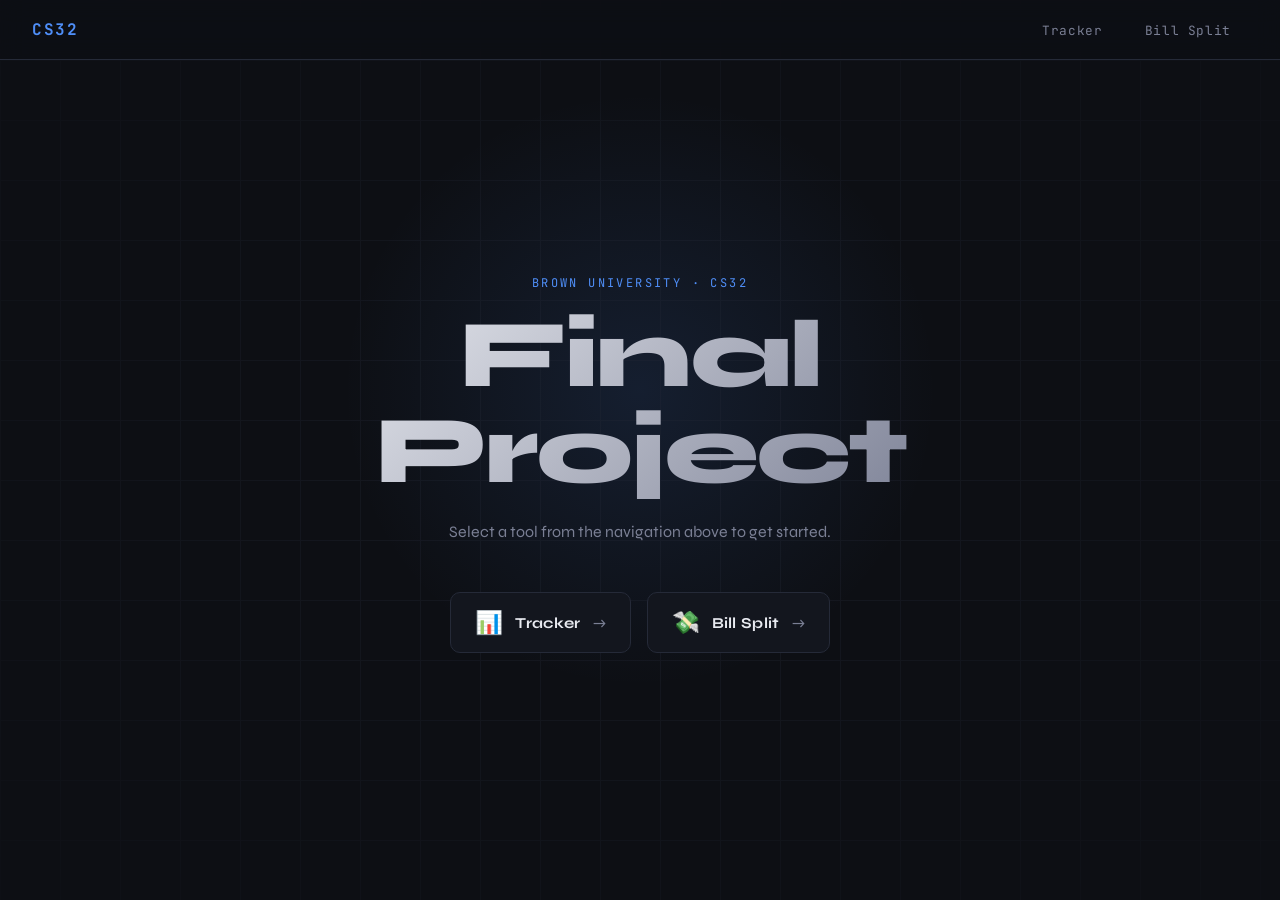
==== index.html @ 1ba177ac "Barebones HTML framework" ====
<!DOCTYPE html>
<html lang="en">
<head>
  <meta charset="UTF-8" />
  <meta name="viewport" content="width=device-width, initial-scale=1.0"/>
  <title>CS32 Final Project</title>
  <link rel="stylesheet" href="style.css" />
  <link href="https://fonts.googleapis.com/css2?family=JetBrains+Mono:wght@400;700&family=Syne:wght@400;700;800&display=swap" rel="stylesheet"/>
</head>
<body>

  <nav class="navbar">
    <div class="nav-brand">CS32</div>
    <ul class="nav-links">
      <li><a href="tracker.html" class="nav-link">Tracker</a></li>
      <li><a href="billsplit.html" class="nav-link">Bill Split</a></li>
    </ul>
  </nav>

  <main class="hero">
    <div class="hero-content">
      <p class="hero-eyebrow">Brown University · CS32</p>
      <h1 class="hero-title">Final Project</h1>
      <p class="hero-subtitle">Select a tool from the navigation above to get started.</p>
      <div class="hero-cards">
        <a href="tracker.html" class="card">
          <div class="card-icon">📊</div>
          <div class="card-label">Tracker</div>
          <div class="card-arrow">→</div>
        </a>
        <a href="billsplit.html" class="card">
          <div class="card-icon">💸</div>
          <div class="card-label">Bill Split</div>
          <div class="card-arrow">→</div>
        </a>
      </div>
    </div>
    <div class="hero-grid-bg"></div>
  </main>

</body>
</html>
---- style.css ----
/* ── Variables ── */
:root {
  --bg:        #0d0f14;
  --bg2:       #13161e;
  --bg3:       #1a1e29;
  --border:    #252a38;
  --accent:    #4f8ef7;
  --accent2:   #7c5cfc;
  --text:      #e8eaf0;
  --text-muted:#7a7f94;
  --font-sans: 'Syne', sans-serif;
  --font-mono: 'JetBrains Mono', monospace;
  --radius:    10px;
  --nav-h:     60px;
}

/* ── Reset ── */
*, *::before, *::after { box-sizing: border-box; margin: 0; padding: 0; }
html { font-size: 16px; scroll-behavior: smooth; }
body {
  background: var(--bg);
  color: var(--text);
  font-family: var(--font-sans);
  min-height: 100vh;
  overflow-x: hidden;
}
a { text-decoration: none; color: inherit; }
ul { list-style: none; }

/* ── Navbar ── */
.navbar {
  position: fixed;
  top: 0; left: 0; right: 0;
  height: var(--nav-h);
  background: rgba(13,15,20,0.85);
  backdrop-filter: blur(12px);
  -webkit-backdrop-filter: blur(12px);
  border-bottom: 1px solid var(--border);
  display: flex;
  align-items: center;
  justify-content: space-between;
  padding: 0 2rem;
  z-index: 100;
}

.nav-brand {
  font-family: var(--font-mono);
  font-weight: 700;
  font-size: 1rem;
  letter-spacing: 0.1em;
  color: var(--accent);
}

.nav-links {
  display: flex;
  gap: 0.5rem;
}

.nav-link {
  font-family: var(--font-mono);
  font-size: 0.8rem;
  letter-spacing: 0.05em;
  color: var(--text-muted);
  padding: 0.4rem 1rem;
  border-radius: var(--radius);
  border: 1px solid transparent;
  transition: all 0.2s ease;
}
.nav-link:hover,
.nav-link.active {
  color: var(--text);
  border-color: var(--border);
  background: var(--bg3);
}

/* ── Hero ── */
.hero {
  min-height: 100vh;
  display: flex;
  align-items: center;
  justify-content: center;
  padding: calc(var(--nav-h) + 2rem) 2rem 4rem;
  position: relative;
  overflow: hidden;
}

/* Subtle grid background */
.hero-grid-bg {
  position: absolute;
  inset: 0;
  background-image:
    linear-gradient(var(--border) 1px, transparent 1px),
    linear-gradient(90deg, var(--border) 1px, transparent 1px);
  background-size: 60px 60px;
  opacity: 0.3;
  mask-image: radial-gradient(ellipse 80% 80% at 50% 50%, black 30%, transparent 100%);
  pointer-events: none;
}

/* Glow orbs */
.hero::before {
  content: '';
  position: absolute;
  width: 600px; height: 600px;
  border-radius: 50%;
  background: radial-gradient(circle, rgba(79,142,247,0.12) 0%, transparent 70%);
  top: 50%; left: 50%;
  transform: translate(-50%, -60%);
  pointer-events: none;
}

.hero-content {
  position: relative;
  z-index: 1;
  text-align: center;
  max-width: 640px;
  animation: fadeUp 0.8s ease both;
}

.hero-eyebrow {
  font-family: var(--font-mono);
  font-size: 0.75rem;
  letter-spacing: 0.2em;
  text-transform: uppercase;
  color: var(--accent);
  margin-bottom: 1rem;
  opacity: 0;
  animation: fadeUp 0.6s ease 0.1s both;
}

.hero-title {
  font-size: clamp(3rem, 8vw, 6rem);
  font-weight: 800;
  line-height: 1;
  letter-spacing: -0.03em;
  background: linear-gradient(135deg, #e8eaf0 0%, #7a7f94 100%);
  -webkit-background-clip: text;
  -webkit-text-fill-color: transparent;
  background-clip: text;
  margin-bottom: 1.25rem;
  opacity: 0;
  animation: fadeUp 0.6s ease 0.2s both;
}

.hero-subtitle {
  font-size: 1rem;
  color: var(--text-muted);
  line-height: 1.6;
  margin-bottom: 3rem;
  opacity: 0;
  animation: fadeUp 0.6s ease 0.3s both;
}

/* ── Cards ── */
.hero-cards {
  display: flex;
  gap: 1rem;
  justify-content: center;
  flex-wrap: wrap;
  opacity: 0;
  animation: fadeUp 0.6s ease 0.4s both;
}

.card {
  display: flex;
  align-items: center;
  gap: 0.75rem;
  background: var(--bg2);
  border: 1px solid var(--border);
  border-radius: var(--radius);
  padding: 1rem 1.5rem;
  cursor: pointer;
  transition: all 0.2s ease;
  min-width: 180px;
}
.card:hover {
  border-color: var(--accent);
  background: var(--bg3);
  transform: translateY(-2px);
  box-shadow: 0 8px 30px rgba(79,142,247,0.15);
}
.card-icon { font-size: 1.4rem; }
.card-label {
  flex: 1;
  font-weight: 700;
  font-size: 0.95rem;
  letter-spacing: 0.02em;
}
.card-arrow {
  font-size: 1rem;
  color: var(--text-muted);
  transition: transform 0.2s ease, color 0.2s ease;
}
.card:hover .card-arrow {
  transform: translateX(4px);
  color: var(--accent);
}

/* ── Empty page placeholder ── */
.empty-page {
  min-height: 100vh;
  display: flex;
  flex-direction: column;
  align-items: center;
  justify-content: center;
  padding: var(--nav-h) 2rem 2rem;
  text-align: center;
  gap: 1rem;
}
.empty-badge {
  font-family: var(--font-mono);
  font-size: 0.7rem;
  letter-spacing: 0.15em;
  text-transform: uppercase;
  color: var(--accent);
  background: rgba(79,142,247,0.1);
  border: 1px solid rgba(79,142,247,0.25);
  padding: 0.35rem 0.85rem;
  border-radius: 999px;
}
.empty-title {
  font-size: clamp(2rem, 5vw, 3.5rem);
  font-weight: 800;
  letter-spacing: -0.03em;
  background: linear-gradient(135deg, #e8eaf0 0%, #7a7f94 100%);
  -webkit-background-clip: text;
  -webkit-text-fill-color: transparent;
  background-clip: text;
}
.empty-sub {
  font-size: 0.9rem;
  color: var(--text-muted);
  font-family: var(--font-mono);
}

/* ── Animations ── */
@keyframes fadeUp {
  from { opacity: 0; transform: translateY(18px); }
  to   { opacity: 1; transform: translateY(0); }
}
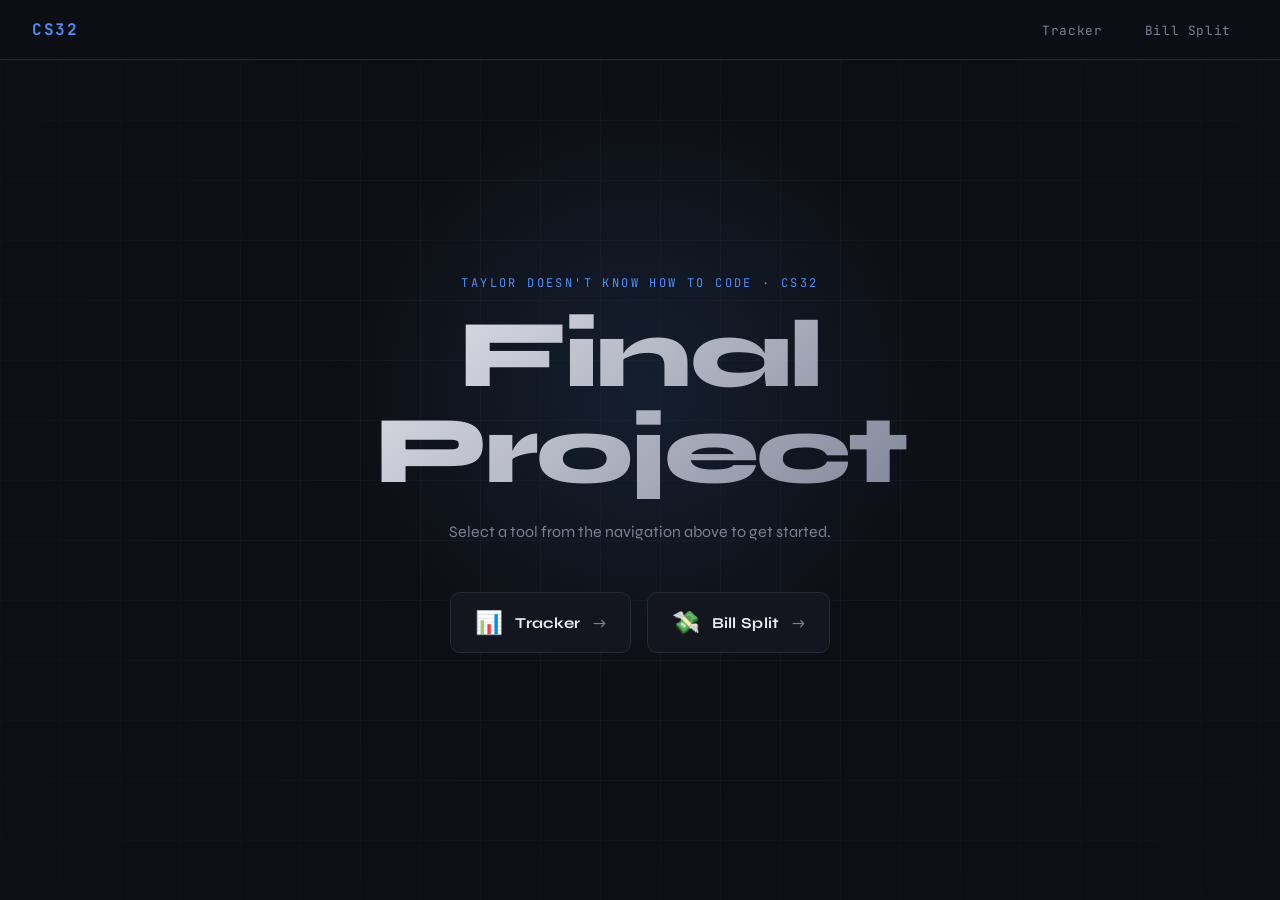
==== commit 45e58c9b: "i love taylor" ====
--- a/index.html
+++ b/index.html
@@ -10,7 +10,7 @@
 <body>
 
   <nav class="navbar">
-    <div class="nav-brand">CS32</div>
+    <a href="index.html" class="nav-brand">CS32</a>
     <ul class="nav-links">
       <li><a href="tracker.html" class="nav-link">Tracker</a></li>
       <li><a href="billsplit.html" class="nav-link">Bill Split</a></li>
@@ -19,7 +19,7 @@
 
   <main class="hero">
     <div class="hero-content">
-      <p class="hero-eyebrow">Brown University · CS32</p>
+      <p class="hero-eyebrow">Taylor doesn't know how to code · CS32</p>
       <h1 class="hero-title">Final Project</h1>
       <p class="hero-subtitle">Select a tool from the navigation above to get started.</p>
       <div class="hero-cards">
--- a/style.css
+++ b/style.css
@@ -233,6 +233,40 @@
   font-family: var(--font-mono);
 }
 
+/* ── Bill Split input preview ── */
+.bs-input-preview {
+  display: flex;
+  gap: 1rem;
+  margin-top: 1.5rem;
+}
+.bs-input-group {
+  display: flex;
+  flex-direction: column;
+  gap: 0.4rem;
+  text-align: left;
+}
+.bs-label {
+  font-family: var(--font-mono);
+  font-size: 0.7rem;
+  letter-spacing: 0.1em;
+  text-transform: uppercase;
+  color: var(--text-muted);
+}
+.bs-simple-input {
+  background: var(--bg2);
+  border: 1px solid var(--border);
+  border-radius: var(--radius);
+  color: var(--text);
+  font-family: var(--font-mono);
+  font-size: 0.85rem;
+  padding: 0.6rem 1rem;
+  outline: none;
+  transition: border-color 0.2s ease;
+  width: 180px;
+}
+.bs-simple-input::placeholder { color: var(--text-muted); }
+.bs-simple-input:focus { border-color: var(--accent); }
+
 /* ── Animations ── */
 @keyframes fadeUp {
   from { opacity: 0; transform: translateY(18px); }
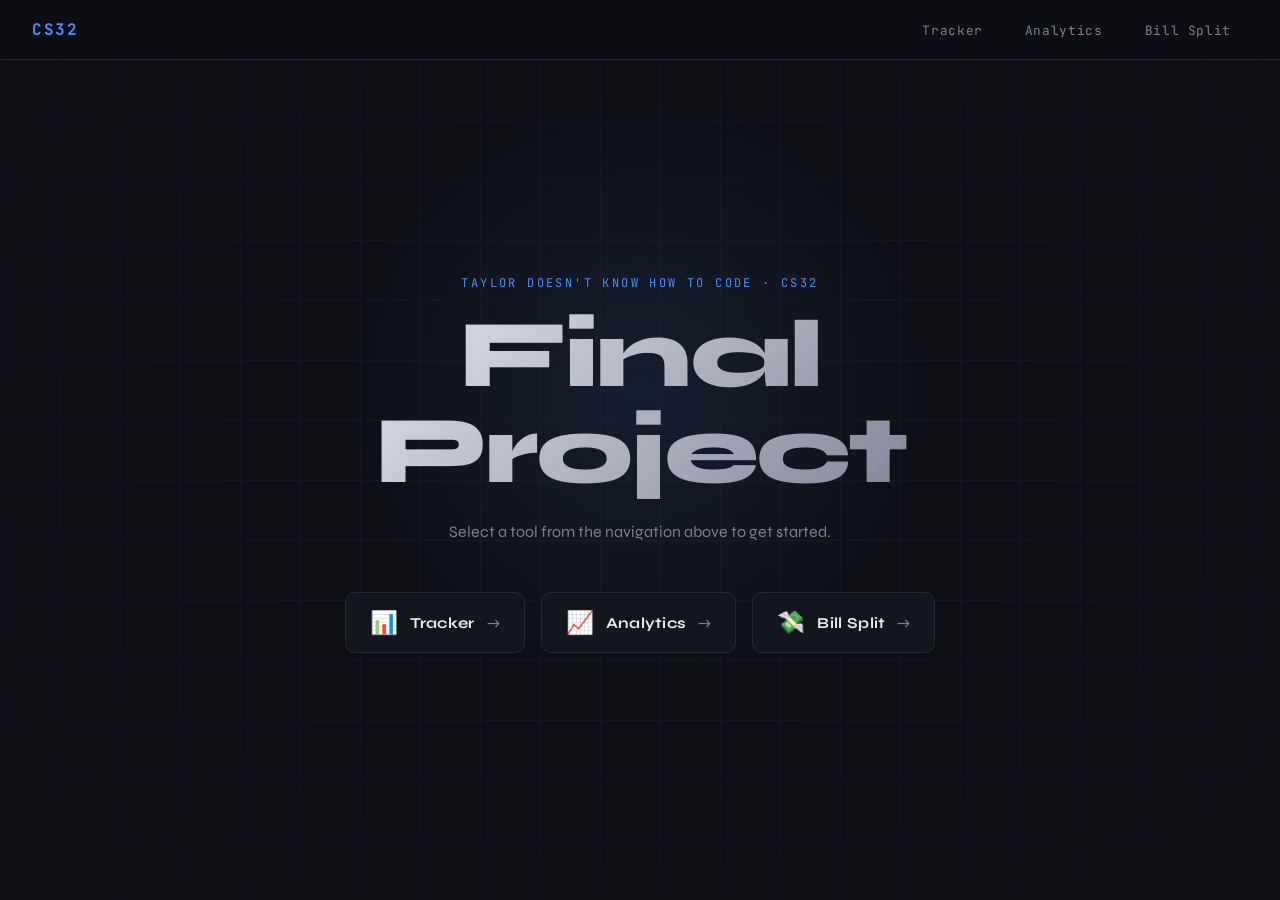
==== commit b7fd8a41: "converting tracker.py into html + graphing attempt 1938917" ====
--- a/index.html
+++ b/index.html
@@ -13,6 +13,7 @@
     <a href="index.html" class="nav-brand">CS32</a>
     <ul class="nav-links">
       <li><a href="tracker.html" class="nav-link">Tracker</a></li>
+      <li><a href="analytics.html" class="nav-link">Analytics</a></li>
       <li><a href="billsplit.html" class="nav-link">Bill Split</a></li>
     </ul>
   </nav>
@@ -28,6 +29,11 @@
           <div class="card-label">Tracker</div>
           <div class="card-arrow">→</div>
         </a>
+        <a href="analytics.html" class="card">
+          <div class="card-icon">📈</div>
+          <div class="card-label">Analytics</div>
+          <div class="card-arrow">→</div>
+        </a>
         <a href="billsplit.html" class="card">
           <div class="card-icon">💸</div>
           <div class="card-label">Bill Split</div>
--- a/style.css
+++ b/style.css
@@ -272,3 +272,610 @@
   from { opacity: 0; transform: translateY(18px); }
   to   { opacity: 1; transform: translateY(0); }
 }
+
+/* ══════════════════════════════════════════════════════════
+   Bill Split page
+   ══════════════════════════════════════════════════════════ */
+
+.bs-page {
+  display: grid;
+  grid-template-columns: 420px 1fr;
+  gap: 1.5rem;
+  max-width: 1200px;
+  margin: 0 auto;
+  padding: calc(var(--nav-h) + 1.5rem) 1.5rem 3rem;
+  align-items: start;
+}
+@media (max-width: 860px) {
+  .bs-page { grid-template-columns: 1fr; }
+}
+
+/* ── Panels ── */
+.bs-panel {
+  background: var(--bg2);
+  border: 1px solid var(--border);
+  border-radius: var(--radius);
+  padding: 1.25rem;
+  margin-bottom: 1.5rem;
+}
+.bs-panel-glow {
+  border-color: rgba(79,142,247,0.35);
+  box-shadow: 0 0 28px rgba(79,142,247,0.08);
+}
+.bs-panel-header {
+  display: flex;
+  align-items: center;
+  justify-content: space-between;
+  margin-bottom: 1rem;
+}
+.bs-panel-title {
+  font-size: 0.9rem;
+  font-weight: 700;
+  letter-spacing: 0.04em;
+  text-transform: uppercase;
+  color: var(--text);
+}
+.bs-count {
+  font-family: var(--font-mono);
+  font-size: 0.72rem;
+  background: var(--bg3);
+  border: 1px solid var(--border);
+  color: var(--text-muted);
+  border-radius: 999px;
+  padding: 0.15rem 0.6rem;
+}
+.bs-badge {
+  font-family: var(--font-mono);
+  font-size: 0.65rem;
+  letter-spacing: 0.12em;
+  text-transform: uppercase;
+  color: var(--accent);
+  background: rgba(79,142,247,0.1);
+  border: 1px solid rgba(79,142,247,0.25);
+  border-radius: 999px;
+  padding: 0.25rem 0.7rem;
+}
+
+/* ── Inputs & selects ── */
+.bs-input {
+  width: 100%;
+  background: var(--bg3);
+  border: 1px solid var(--border);
+  border-radius: var(--radius);
+  color: var(--text);
+  font-family: var(--font-mono);
+  font-size: 0.82rem;
+  padding: 0.55rem 0.9rem;
+  outline: none;
+  transition: border-color 0.18s;
+  appearance: none;
+  -webkit-appearance: none;
+}
+.bs-input::placeholder { color: var(--text-muted); }
+.bs-input:focus { border-color: var(--accent); }
+.bs-select {
+  background-image: url("data:image/svg+xml,%3Csvg xmlns='http://www.w3.org/2000/svg' width='12' height='8' fill='none'%3E%3Cpath d='M1 1l5 5 5-5' stroke='%237a7f94' stroke-width='1.5' stroke-linecap='round'/%3E%3C/svg%3E");
+  background-repeat: no-repeat;
+  background-position: right 0.8rem center;
+  padding-right: 2.2rem;
+  cursor: pointer;
+}
+.bs-select option { background: var(--bg2); color: var(--text); }
+
+/* ── Add-user row ── */
+.bs-add-row {
+  display: flex;
+  gap: 0.6rem;
+  margin-bottom: 1rem;
+}
+.bs-add-row .bs-input { flex: 1; }
+
+/* ── User chips ── */
+.bs-user-list {
+  display: flex;
+  flex-wrap: wrap;
+  gap: 0.5rem;
+}
+.bs-chip {
+  display: flex;
+  align-items: center;
+  gap: 0.45rem;
+  background: var(--bg3);
+  border: 1px solid var(--border);
+  border-radius: 999px;
+  padding: 0.3rem 0.5rem 0.3rem 0.4rem;
+  font-size: 0.8rem;
+}
+.bs-avatar {
+  width: 22px; height: 22px;
+  border-radius: 50%;
+  background: linear-gradient(135deg, var(--accent), var(--accent2));
+  color: #fff;
+  font-size: 0.65rem;
+  font-weight: 700;
+  display: flex; align-items: center; justify-content: center;
+  flex-shrink: 0;
+}
+
+/* ── Remove button ── */
+.bs-x {
+  background: none;
+  border: none;
+  color: var(--text-muted);
+  cursor: pointer;
+  font-size: 1rem;
+  line-height: 1;
+  padding: 0 0.15rem;
+  transition: color 0.15s;
+}
+.bs-x:hover { color: #f07070; }
+
+/* ── Buttons ── */
+.bs-btn {
+  font-family: var(--font-mono);
+  font-size: 0.78rem;
+  letter-spacing: 0.05em;
+  font-weight: 700;
+  border: 1px solid var(--border);
+  border-radius: var(--radius);
+  padding: 0.55rem 1.1rem;
+  cursor: pointer;
+  transition: all 0.18s;
+  white-space: nowrap;
+  background: var(--bg3);
+  color: var(--text);
+}
+.bs-btn:hover { border-color: var(--accent); color: var(--accent); }
+.bs-btn-accent {
+  background: var(--accent);
+  border-color: var(--accent);
+  color: #fff;
+}
+.bs-btn-accent:hover {
+  background: #3a7de8;
+  border-color: #3a7de8;
+  color: #fff;
+}
+.bs-btn-block { width: 100%; margin-top: 0.5rem; }
+
+/* ── Form layout ── */
+.bs-form { display: flex; flex-direction: column; gap: 0.9rem; }
+.bs-field { display: flex; flex-direction: column; gap: 0.35rem; flex: 1; }
+.bs-field-row { display: flex; gap: 0.75rem; }
+.bs-label {
+  font-family: var(--font-mono);
+  font-size: 0.68rem;
+  letter-spacing: 0.1em;
+  text-transform: uppercase;
+  color: var(--text-muted);
+}
+
+/* ── Split toggle ── */
+.bs-toggle-row {
+  display: flex;
+  gap: 0.4rem;
+  margin-bottom: 0.5rem;
+}
+.bs-toggle {
+  font-family: var(--font-mono);
+  font-size: 0.75rem;
+  padding: 0.35rem 0.85rem;
+  border: 1px solid var(--border);
+  border-radius: 999px;
+  background: var(--bg3);
+  color: var(--text-muted);
+  cursor: pointer;
+  transition: all 0.15s;
+}
+.bs-toggle.active {
+  border-color: var(--accent);
+  color: var(--accent);
+  background: rgba(79,142,247,0.1);
+}
+
+/* ── Checkbox group ── */
+.bs-checkbox-group {
+  display: flex;
+  flex-wrap: wrap;
+  gap: 0.5rem;
+}
+.bs-cb-label {
+  display: flex;
+  align-items: center;
+  gap: 0.4rem;
+  font-size: 0.8rem;
+  font-family: var(--font-mono);
+  cursor: pointer;
+  color: var(--text-muted);
+  transition: color 0.15s;
+}
+.bs-cb-label:hover { color: var(--text); }
+.bs-cb-label input[type="checkbox"] { accent-color: var(--accent); cursor: pointer; }
+
+/* ── Utility ── */
+.hidden { display: none !important; }
+.bs-empty {
+  font-family: var(--font-mono);
+  font-size: 0.78rem;
+  color: var(--text-muted);
+  text-align: center;
+  padding: 1rem 0;
+}
+
+/* ── Expense rows ── */
+.bs-expense-row {
+  display: flex;
+  align-items: flex-start;
+  gap: 0.75rem;
+  padding: 0.75rem 0;
+  border-bottom: 1px solid var(--border);
+}
+.bs-expense-row:last-child { border-bottom: none; }
+.bs-expense-icon { font-size: 1.2rem; line-height: 1; padding-top: 0.1rem; }
+.bs-expense-info { flex: 1; min-width: 0; }
+.bs-expense-desc {
+  font-weight: 700;
+  font-size: 0.88rem;
+  white-space: nowrap;
+  overflow: hidden;
+  text-overflow: ellipsis;
+}
+.bs-expense-meta {
+  font-family: var(--font-mono);
+  font-size: 0.7rem;
+  color: var(--text-muted);
+  margin-top: 0.2rem;
+  line-height: 1.5;
+}
+.bs-expense-right {
+  display: flex;
+  align-items: center;
+  gap: 0.5rem;
+  flex-shrink: 0;
+}
+.bs-expense-amount {
+  font-family: var(--font-mono);
+  font-size: 0.88rem;
+  font-weight: 700;
+  color: var(--accent);
+}
+
+/* ── Settlement rows ── */
+.bs-settle-row {
+  display: flex;
+  align-items: center;
+  gap: 0.6rem;
+  padding: 0.65rem 0;
+  border-bottom: 1px solid var(--border);
+  flex-wrap: wrap;
+}
+.bs-settle-row:last-child { border-bottom: none; }
+.bs-settle-from, .bs-settle-to {
+  font-family: var(--font-mono);
+  font-size: 0.85rem;
+  font-weight: 700;
+  color: var(--text);
+}
+.bs-settle-arrow {
+  font-family: var(--font-mono);
+  font-size: 0.72rem;
+  color: var(--text-muted);
+  letter-spacing: 0.05em;
+}
+.bs-settle-amt {
+  font-family: var(--font-mono);
+  font-size: 0.95rem;
+  font-weight: 700;
+  color: #5dde8a;
+  margin-left: auto;
+}
+
+/* ── Edit / pencil icon button ── */
+.bs-icon-btn {
+  background: none;
+  border: none;
+  color: var(--text-muted);
+  cursor: pointer;
+  font-size: 0.75rem;
+  padding: 0 0.15rem;
+  line-height: 1;
+  transition: color 0.15s;
+  flex-shrink: 0;
+}
+.bs-icon-btn:hover { color: var(--accent); }
+
+/* ── Modals ── */
+.modal-overlay {
+  position: fixed;
+  inset: 0;
+  background: rgba(0, 0, 0, 0.6);
+  backdrop-filter: blur(4px);
+  -webkit-backdrop-filter: blur(4px);
+  display: flex;
+  align-items: center;
+  justify-content: center;
+  z-index: 200;
+  padding: 1rem;
+}
+.modal-box {
+  background: var(--bg2);
+  border: 1px solid var(--border);
+  border-radius: var(--radius);
+  padding: 1.5rem;
+  width: 100%;
+  max-width: 360px;
+  box-shadow: 0 24px 60px rgba(0,0,0,0.5);
+  animation: fadeUp 0.18s ease both;
+}
+.modal-box-lg { max-width: 520px; }
+.modal-header {
+  display: flex;
+  align-items: center;
+  justify-content: space-between;
+  margin-bottom: 1.25rem;
+}
+.modal-title {
+  font-size: 0.9rem;
+  font-weight: 700;
+  letter-spacing: 0.04em;
+  text-transform: uppercase;
+}
+.modal-actions {
+  display: flex;
+  gap: 0.6rem;
+  justify-content: flex-end;
+  margin-top: 1.25rem;
+}
+.modal-close {
+  font-size: 1.2rem;
+  padding: 0 0.2rem;
+}
+
+/* ══════════════════════════════════════════════════════════
+   Tracker page
+   ══════════════════════════════════════════════════════════ */
+
+.tr-page {
+  max-width: 860px;
+  margin: 0 auto;
+  padding: calc(var(--nav-h) + 2rem) 1.5rem 3rem;
+  display: flex;
+  flex-direction: column;
+  gap: 1.25rem;
+}
+
+/* ── Header: account selector + balance ── */
+.tr-header {
+  display: flex;
+  align-items: flex-end;
+  justify-content: space-between;
+  gap: 1.5rem;
+  flex-wrap: wrap;
+}
+.tr-account-row {
+  display: flex;
+  flex-direction: column;
+  gap: 0.4rem;
+}
+.tr-user-sel { width: 220px; }
+
+/* ── Balance card ── */
+.tr-balance-card {
+  text-align: right;
+}
+.tr-balance-label {
+  font-family: var(--font-mono);
+  font-size: 0.68rem;
+  letter-spacing: 0.12em;
+  text-transform: uppercase;
+  color: var(--text-muted);
+  margin-bottom: 0.2rem;
+}
+.tr-balance-val {
+  font-size: clamp(2rem, 5vw, 3rem);
+  font-weight: 800;
+  letter-spacing: -0.02em;
+  line-height: 1;
+}
+.tr-balance-sub {
+  font-family: var(--font-mono);
+  font-size: 0.72rem;
+  color: var(--text-muted);
+  margin-top: 0.35rem;
+}
+.tr-pos { color: #5dde8a; }
+.tr-neg { color: #f56565; }
+
+/* ── Action buttons ── */
+.tr-actions {
+  display: flex;
+  gap: 0.75rem;
+}
+.tr-btn-income {
+  border-color: rgba(93,222,138,0.4);
+  color: #5dde8a;
+}
+.tr-btn-income:hover {
+  background: rgba(93,222,138,0.1);
+  border-color: #5dde8a;
+}
+
+/* ── Transaction panel ── */
+.tr-panel {
+  background: var(--bg2);
+  border: 1px solid var(--border);
+  border-radius: var(--radius);
+  overflow: hidden;
+}
+.tr-panel-header {
+  display: flex;
+  align-items: center;
+  justify-content: space-between;
+  padding: 0.85rem 1.25rem;
+  border-bottom: 1px solid var(--border);
+  background: var(--bg3);
+}
+.tr-panel-title {
+  font-family: var(--font-mono);
+  font-size: 0.72rem;
+  letter-spacing: 0.12em;
+  text-transform: uppercase;
+  color: var(--text-muted);
+}
+.tr-col-labels {
+  display: grid;
+  grid-template-columns: 90px 1fr 100px 100px;
+  gap: 0.5rem;
+  font-family: var(--font-mono);
+  font-size: 0.65rem;
+  letter-spacing: 0.1em;
+  text-transform: uppercase;
+  color: var(--text-muted);
+  text-align: right;
+}
+.tr-col-labels span:nth-child(2) { text-align: left; }
+
+/* ── Transaction row ── */
+.tr-row {
+  display: grid;
+  grid-template-columns: 90px 1fr 100px 100px 28px;
+  gap: 0.5rem;
+  align-items: center;
+  padding: 0.75rem 1.25rem;
+  border-bottom: 1px solid var(--border);
+  transition: background 0.15s;
+}
+.tr-row:last-child { border-bottom: none; }
+.tr-row:hover { background: var(--bg3); }
+
+.tr-date {
+  font-family: var(--font-mono);
+  font-size: 0.75rem;
+  color: var(--text-muted);
+}
+.tr-info { min-width: 0; }
+.tr-desc {
+  font-size: 0.88rem;
+  font-weight: 600;
+  white-space: nowrap;
+  overflow: hidden;
+  text-overflow: ellipsis;
+}
+.tr-cat {
+  font-family: var(--font-mono);
+  font-size: 0.68rem;
+  color: var(--text-muted);
+  margin-top: 0.15rem;
+}
+.tr-delta {
+  font-family: var(--font-mono);
+  font-size: 0.85rem;
+  font-weight: 700;
+  text-align: right;
+}
+.tr-run {
+  font-family: var(--font-mono);
+  font-size: 0.82rem;
+  color: var(--text-muted);
+  text-align: right;
+}
+.tr-remove-btn { justify-self: center; }
+.tr-empty-start { padding: 3rem 1.5rem; }
+
+/* ══════════════════════════════════════════════════════════
+   Analytics page
+   ══════════════════════════════════════════════════════════ */
+
+.an-page {
+  max-width: 1100px;
+  margin: 0 auto;
+  padding: calc(var(--nav-h) + 2rem) 1.5rem 3rem;
+  display: flex;
+  flex-direction: column;
+  gap: 2rem;
+}
+
+.an-section {
+  background: var(--bg2);
+  border: 1px solid var(--border);
+  border-radius: var(--radius);
+  padding: 1.5rem;
+}
+.an-section-head {
+  display: flex;
+  align-items: flex-start;
+  justify-content: space-between;
+  gap: 1rem;
+  margin-bottom: 1.5rem;
+  flex-wrap: wrap;
+}
+.an-title {
+  font-size: 1rem;
+  font-weight: 700;
+  letter-spacing: -0.01em;
+  margin-bottom: 0.25rem;
+}
+.an-subtitle {
+  font-family: var(--font-mono);
+  font-size: 0.72rem;
+  color: var(--text-muted);
+}
+.an-user-sel-wrap {
+  display: flex;
+  flex-direction: column;
+  gap: 0.35rem;
+}
+.an-user-sel { width: 180px; }
+
+/* ── Chart containers ── */
+.an-chart-wrap {
+  position: relative;
+}
+.an-chart-tall { height: 340px; }
+.an-chart-pie  { height: 300px; flex-shrink: 0; width: 340px; }
+.an-empty {
+  position: absolute;
+  inset: 0;
+  display: flex;
+  align-items: center;
+  justify-content: center;
+  padding: 2rem;
+  text-align: center;
+}
+
+/* ── Pie + stats layout ── */
+.an-pie-layout {
+  display: flex;
+  gap: 2rem;
+  align-items: flex-start;
+  flex-wrap: wrap;
+}
+
+/* ── Stats cards ── */
+.an-stats {
+  flex: 1;
+  min-width: 200px;
+  display: grid;
+  grid-template-columns: 1fr 1fr;
+  gap: 0.75rem;
+  align-content: start;
+}
+.an-stat {
+  background: var(--bg3);
+  border: 1px solid var(--border);
+  border-radius: var(--radius);
+  padding: 0.9rem 1rem;
+}
+.an-stat-label {
+  font-family: var(--font-mono);
+  font-size: 0.65rem;
+  letter-spacing: 0.1em;
+  text-transform: uppercase;
+  color: var(--text-muted);
+  margin-bottom: 0.35rem;
+}
+.an-stat-val {
+  font-size: 1.1rem;
+  font-weight: 700;
+  letter-spacing: -0.01em;
+}
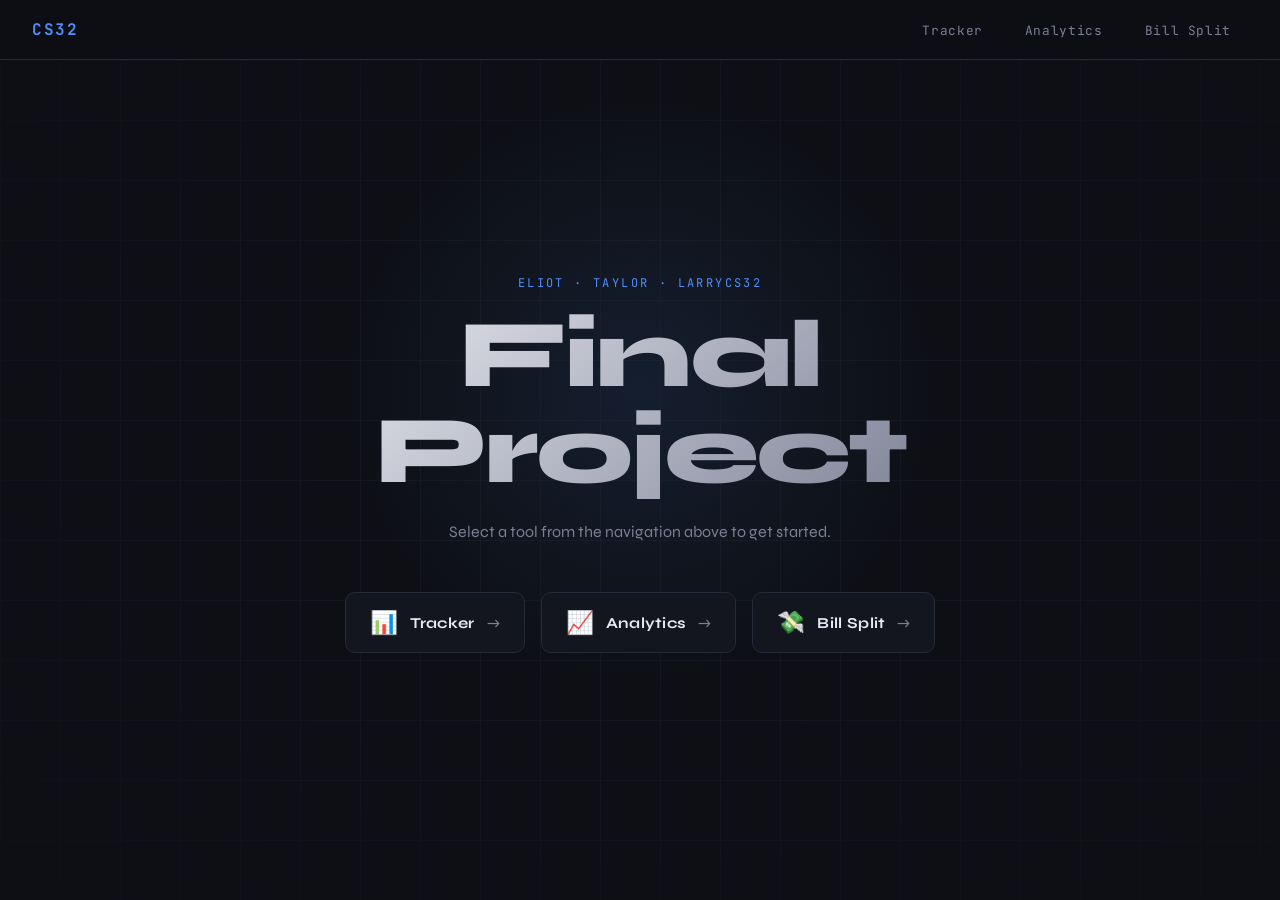
==== commit d53b6e52: "add comments to better document code" ====
--- a/index.html
+++ b/index.html
@@ -20,7 +20,7 @@
 
   <main class="hero">
     <div class="hero-content">
-      <p class="hero-eyebrow">Taylor doesn't know how to code · CS32</p>
+      <p class="hero-eyebrow">Eliot · Taylor · LarryCS32</p>
       <h1 class="hero-title">Final Project</h1>
       <p class="hero-subtitle">Select a tool from the navigation above to get started.</p>
       <div class="hero-cards">
--- a/style.css
+++ b/style.css
@@ -14,7 +14,7 @@
   --nav-h:     60px;
 }
 
-/* ── Reset ── */
+
 *, *::before, *::after { box-sizing: border-box; margin: 0; padding: 0; }
 html { font-size: 16px; scroll-behavior: smooth; }
 body {
@@ -27,7 +27,6 @@
 a { text-decoration: none; color: inherit; }
 ul { list-style: none; }
 
-/* ── Navbar ── */
 .navbar {
   position: fixed;
   top: 0; left: 0; right: 0;
@@ -73,7 +72,6 @@
   background: var(--bg3);
 }
 
-/* ── Hero ── */
 .hero {
   min-height: 100vh;
   display: flex;
@@ -84,7 +82,6 @@
   overflow: hidden;
 }
 
-/* Subtle grid background */
 .hero-grid-bg {
   position: absolute;
   inset: 0;
@@ -97,7 +94,6 @@
   pointer-events: none;
 }
 
-/* Glow orbs */
 .hero::before {
   content: '';
   position: absolute;
@@ -151,7 +147,6 @@
   animation: fadeUp 0.6s ease 0.3s both;
 }
 
-/* ── Cards ── */
 .hero-cards {
   display: flex;
   gap: 1rem;
@@ -196,7 +191,6 @@
   color: var(--accent);
 }
 
-/* ── Empty page placeholder ── */
 .empty-page {
   min-height: 100vh;
   display: flex;
@@ -233,7 +227,6 @@
   font-family: var(--font-mono);
 }
 
-/* ── Bill Split input preview ── */
 .bs-input-preview {
   display: flex;
   gap: 1rem;
@@ -267,15 +260,10 @@
 .bs-simple-input::placeholder { color: var(--text-muted); }
 .bs-simple-input:focus { border-color: var(--accent); }
 
-/* ── Animations ── */
 @keyframes fadeUp {
   from { opacity: 0; transform: translateY(18px); }
   to   { opacity: 1; transform: translateY(0); }
 }
-
-/* ══════════════════════════════════════════════════════════
-   Bill Split page
-   ══════════════════════════════════════════════════════════ */
 
 .bs-page {
   display: grid;
@@ -290,7 +278,6 @@
   .bs-page { grid-template-columns: 1fr; }
 }
 
-/* ── Panels ── */
 .bs-panel {
   background: var(--bg2);
   border: 1px solid var(--border);
@@ -336,7 +323,6 @@
   padding: 0.25rem 0.7rem;
 }
 
-/* ── Inputs & selects ── */
 .bs-input {
   width: 100%;
   background: var(--bg3);
@@ -362,7 +348,6 @@
 }
 .bs-select option { background: var(--bg2); color: var(--text); }
 
-/* ── Add-user row ── */
 .bs-add-row {
   display: flex;
   gap: 0.6rem;
@@ -370,7 +355,6 @@
 }
 .bs-add-row .bs-input { flex: 1; }
 
-/* ── User chips ── */
 .bs-user-list {
   display: flex;
   flex-wrap: wrap;
@@ -397,7 +381,6 @@
   flex-shrink: 0;
 }
 
-/* ── Remove button ── */
 .bs-x {
   background: none;
   border: none;
@@ -410,7 +393,6 @@
 }
 .bs-x:hover { color: #f07070; }
 
-/* ── Buttons ── */
 .bs-btn {
   font-family: var(--font-mono);
   font-size: 0.78rem;
@@ -438,7 +420,6 @@
 }
 .bs-btn-block { width: 100%; margin-top: 0.5rem; }
 
-/* ── Form layout ── */
 .bs-form { display: flex; flex-direction: column; gap: 0.9rem; }
 .bs-field { display: flex; flex-direction: column; gap: 0.35rem; flex: 1; }
 .bs-field-row { display: flex; gap: 0.75rem; }
@@ -450,7 +431,6 @@
   color: var(--text-muted);
 }
 
-/* ── Split toggle ── */
 .bs-toggle-row {
   display: flex;
   gap: 0.4rem;
@@ -473,7 +453,6 @@
   background: rgba(79,142,247,0.1);
 }
 
-/* ── Checkbox group ── */
 .bs-checkbox-group {
   display: flex;
   flex-wrap: wrap;
@@ -502,7 +481,6 @@
   padding: 1rem 0;
 }
 
-/* ── Expense rows ── */
 .bs-expense-row {
   display: flex;
   align-items: flex-start;
@@ -540,7 +518,6 @@
   color: var(--accent);
 }
 
-/* ── Settlement rows ── */
 .bs-settle-row {
   display: flex;
   align-items: center;
@@ -570,7 +547,6 @@
   margin-left: auto;
 }
 
-/* ── Edit / pencil icon button ── */
 .bs-icon-btn {
   background: none;
   border: none;
@@ -584,7 +560,6 @@
 }
 .bs-icon-btn:hover { color: var(--accent); }
 
-/* ── Modals ── */
 .modal-overlay {
   position: fixed;
   inset: 0;
@@ -631,9 +606,6 @@
   padding: 0 0.2rem;
 }
 
-/* ══════════════════════════════════════════════════════════
-   Tracker page
-   ══════════════════════════════════════════════════════════ */
 
 .tr-page {
   max-width: 860px;
@@ -644,7 +616,6 @@
   gap: 1.25rem;
 }
 
-/* ── Header: account selector + balance ── */
 .tr-header {
   display: flex;
   align-items: flex-end;
@@ -659,7 +630,7 @@
 }
 .tr-user-sel { width: 220px; }
 
-/* ── Balance card ── */
+
 .tr-balance-card {
   text-align: right;
 }
@@ -686,7 +657,6 @@
 .tr-pos { color: #5dde8a; }
 .tr-neg { color: #f56565; }
 
-/* ── Action buttons ── */
 .tr-actions {
   display: flex;
   gap: 0.75rem;
@@ -700,7 +670,6 @@
   border-color: #5dde8a;
 }
 
-/* ── Transaction panel ── */
 .tr-panel {
   background: var(--bg2);
   border: 1px solid var(--border);
@@ -724,7 +693,7 @@
 }
 .tr-col-labels {
   display: grid;
-  grid-template-columns: 90px 1fr 100px 100px;
+  grid-template-columns: 90px 1fr 100px 100px 80px;
   gap: 0.5rem;
   font-family: var(--font-mono);
   font-size: 0.65rem;
@@ -735,10 +704,9 @@
 }
 .tr-col-labels span:nth-child(2) { text-align: left; }
 
-/* ── Transaction row ── */
 .tr-row {
   display: grid;
-  grid-template-columns: 90px 1fr 100px 100px 28px;
+  grid-template-columns: 90px 1fr 100px 100px 80px;
   gap: 0.5rem;
   align-items: center;
   padding: 0.75rem 1.25rem;
@@ -779,12 +747,126 @@
   color: var(--text-muted);
   text-align: right;
 }
-.tr-remove-btn { justify-self: center; }
+.tr-row-btns {
+  display: flex;
+  align-items: center;
+  gap: 0.1rem;
+  justify-content: flex-end;
+}
 .tr-empty-start { padding: 3rem 1.5rem; }
 
-/* ══════════════════════════════════════════════════════════
-   Analytics page
-   ══════════════════════════════════════════════════════════ */
+/*recurring part*/
+.tr-btn-recurring {
+  border-color: rgba(124,92,252,0.4);
+  color: var(--accent2);
+}
+.tr-btn-recurring:hover {
+  background: rgba(124,92,252,0.1);
+  border-color: var(--accent2);
+}
+
+
+.tr-future-panel {
+  border-color: rgba(124,92,252,0.3);
+  box-shadow: 0 0 24px rgba(124,92,252,0.06);
+}
+.tr-future-header {
+  display: flex !important;
+  align-items: center;
+  justify-content: space-between;
+}
+.tr-future-sub {
+  font-family: var(--font-mono);
+  font-size: 0.65rem;
+  color: var(--text-muted);
+  margin-left: 0.75rem;
+  letter-spacing: 0.05em;
+}
+.tr-future-rules-count {
+  font-family: var(--font-mono);
+  font-size: 0.65rem;
+  color: var(--accent2);
+  background: rgba(124,92,252,0.1);
+  border: 1px solid rgba(124,92,252,0.25);
+  border-radius: 999px;
+  padding: 0.15rem 0.6rem;
+}
+
+/*separator per month*/
+.tr-month-sep {
+  font-family: var(--font-mono);
+  font-size: 0.68rem;
+  letter-spacing: 0.1em;
+  text-transform: uppercase;
+  color: var(--accent2);
+  padding: 0.6rem 1.25rem 0.3rem;
+  border-top: 1px solid var(--border);
+}
+.tr-month-sep:first-child { border-top: none; }
+
+.tr-future-row {
+  display: grid;
+  grid-template-columns: 90px 1fr auto 28px;
+  gap: 0.5rem;
+  align-items: center;
+  padding: 0.65rem 1.25rem;
+  border-bottom: 1px solid var(--border);
+  opacity: 0.82;
+  transition: opacity 0.15s, background 0.15s;
+}
+.tr-future-row:last-child { border-bottom: none; }
+.tr-future-row:hover { opacity: 1; background: var(--bg3); }
+
+.tr-future-amt-col {
+  text-align: right;
+}
+.tr-proj-bal {
+  font-family: var(--font-mono);
+  font-size: 0.68rem;
+  margin-top: 0.2rem;
+  opacity: 0.75;
+}
+
+
+.tr-users-panel { margin-bottom: 0; }
+
+.tr-row-sw { opacity: 0.88; }
+.tr-row-sw:hover { opacity: 1; }
+
+.tr-sw-badge {
+  display: inline-block;
+  font-family: var(--font-mono);
+  font-size: 0.6rem;
+  letter-spacing: 0.06em;
+  text-transform: uppercase;
+  color: var(--accent2);
+  background: rgba(124,92,252,0.12);
+  border: 1px solid rgba(124,92,252,0.25);
+  border-radius: 3px;
+  padding: 0.05rem 0.3rem;
+  vertical-align: middle;
+  margin-left: 0.3rem;
+}
+
+.tr-sw-source {
+  font-family: var(--font-mono);
+  font-size: 0.65rem;
+  color: var(--accent2);
+  opacity: 0.7;
+  white-space: nowrap;
+}
+
+
+.tr-freq-tag {
+  font-family: var(--font-mono);
+  font-size: 0.62rem;
+  letter-spacing: 0.06em;
+  color: var(--accent2);
+  background: rgba(124,92,252,0.1);
+  border-radius: 3px;
+  padding: 0.05rem 0.3rem;
+}
+
 
 .an-page {
   max-width: 1100px;
@@ -827,7 +909,7 @@
 }
 .an-user-sel { width: 180px; }
 
-/* ── Chart containers ── */
+
 .an-chart-wrap {
   position: relative;
 }
@@ -843,7 +925,7 @@
   text-align: center;
 }
 
-/* ── Pie + stats layout ── */
+/*pie chart*/
 .an-pie-layout {
   display: flex;
   gap: 2rem;
@@ -851,7 +933,7 @@
   flex-wrap: wrap;
 }
 
-/* ── Stats cards ── */
+
 .an-stats {
   flex: 1;
   min-width: 200px;
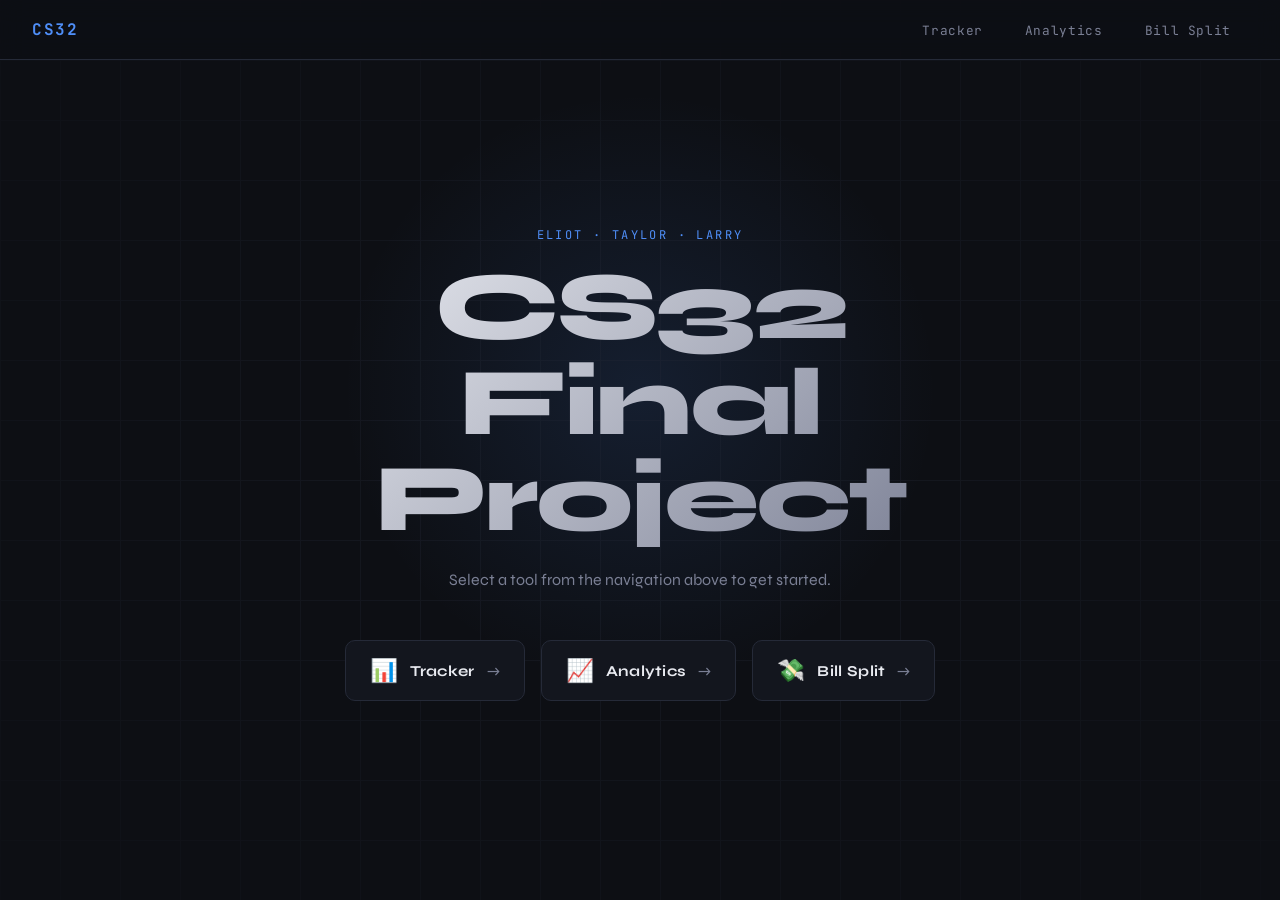
==== commit da419a4f: "final video" ====
--- a/index.html
+++ b/index.html
@@ -20,8 +20,8 @@
 
   <main class="hero">
     <div class="hero-content">
-      <p class="hero-eyebrow">Eliot · Taylor · LarryCS32</p>
-      <h1 class="hero-title">Final Project</h1>
+      <p class="hero-eyebrow">Eliot · Taylor · Larry</p>
+      <h1 class="hero-title">CS32 Final Project</h1>
       <p class="hero-subtitle">Select a tool from the navigation above to get started.</p>
       <div class="hero-cards">
         <a href="tracker.html" class="card">
